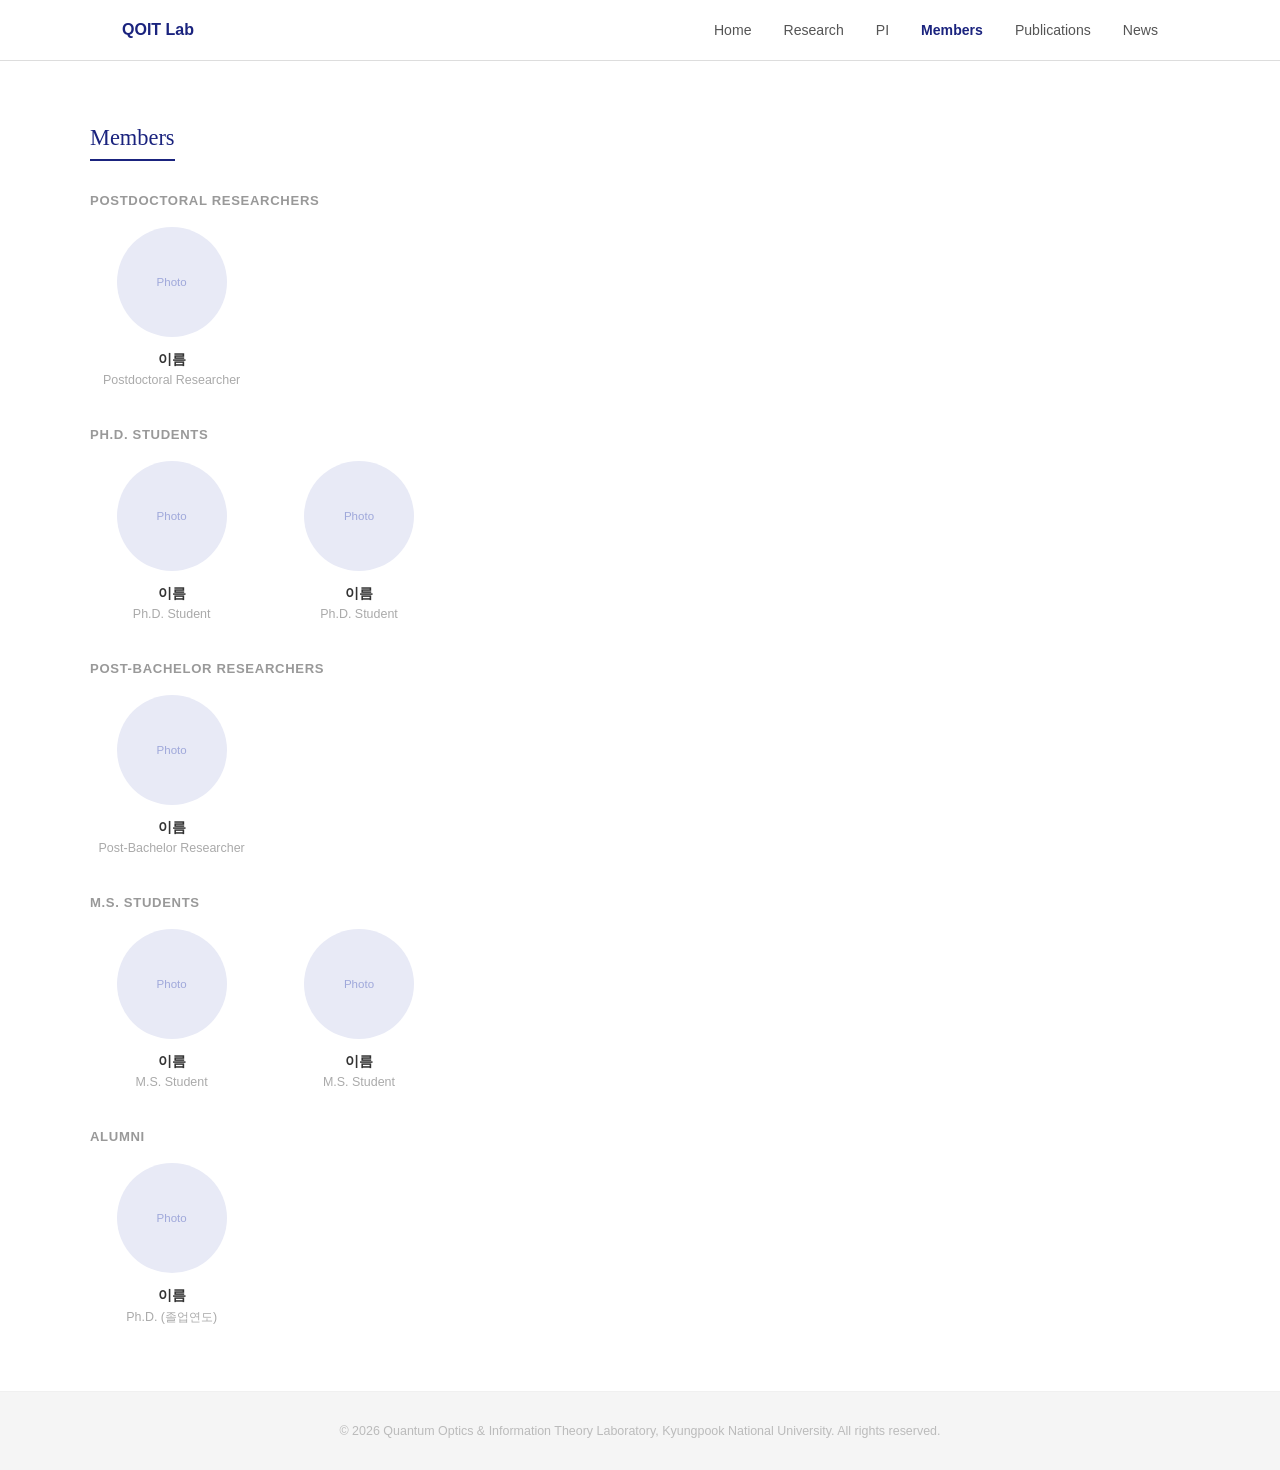
==== members.html @ f63addd1 "Add files via upload" ====
<!DOCTYPE html>
<html lang="en">
<head>
    <meta charset="UTF-8">
    <meta name="viewport" content="width=device-width, initial-scale=1.0">
    <title>QOIT Lab – Members</title>
    <link rel="stylesheet" href="style.css">
</head>
<body>

<nav>
    <div class="nav-inner">
        <a href="index.html" class="nav-logo">QOIT Lab</a>
        <ul>
            <li><a href="index.html">Home</a></li>
            <li><a href="research.html">Research</a></li>
            <li><a href="pi.html">PI</a></li>
            <li><a href="members.html" class="active">Members</a></li>
            <li><a href="publications.html">Publications</a></li>
            <li><a href="news.html">News</a></li>
        </ul>
    </div>
</nav>

<div class="page">
    <div class="section">
        <div class="section-inner">
            <h2>Members</h2>

            <div class="members-group">
                <h3>Postdoctoral Researchers</h3>
                <div class="members-grid">
                    <div class="member-card">
                        <div class="member-photo">Photo</div>
                        <h4>이름</h4>
                        <p>Postdoctoral Researcher</p>
                    </div>
                </div>
            </div>

            <div class="members-group">
                <h3>Ph.D. Students</h3>
                <div class="members-grid">
                    <div class="member-card">
                        <div class="member-photo">Photo</div>
                        <h4>이름</h4>
                        <p>Ph.D. Student</p>
                    </div>
                    <div class="member-card">
                        <div class="member-photo">Photo</div>
                        <h4>이름</h4>
                        <p>Ph.D. Student</p>
                    </div>
                </div>
            </div>

            <div class="members-group">
                <h3>Post-Bachelor Researchers</h3>
                <div class="members-grid">
                    <div class="member-card">
                        <div class="member-photo">Photo</div>
                        <h4>이름</h4>
                        <p>Post-Bachelor Researcher</p>
                    </div>
                </div>
            </div>

            <div class="members-group">
                <h3>M.S. Students</h3>
                <div class="members-grid">
                    <div class="member-card">
                        <div class="member-photo">Photo</div>
                        <h4>이름</h4>
                        <p>M.S. Student</p>
                    </div>
                    <div class="member-card">
                        <div class="member-photo">Photo</div>
                        <h4>이름</h4>
                        <p>M.S. Student</p>
                    </div>
                </div>
            </div>

            <div class="members-group">
                <h3>Alumni</h3>
                <div class="members-grid">
                    <div class="member-card">
                        <div class="member-photo">Photo</div>
                        <h4>이름</h4>
                        <p>Ph.D. (졸업연도)</p>
                    </div>
                </div>
            </div>

        </div>
    </div>
</div>

<footer>
    © 2026 Quantum Optics &amp; Information Theory Laboratory, Kyungpook National University. All rights reserved.
</footer>

</body>
</html>
---- style.css ----
* { margin: 0; padding: 0; box-sizing: border-box; }

body {
    font-family: 'Georgia', serif;
    color: #333;
    background: #fff;
}

/* Navigation */
nav {
    position: fixed;
    top: 0;
    width: 100%;
    background: #fff;
    border-bottom: 1px solid #ddd;
    z-index: 100;
}

.nav-inner {
    max-width: 1100px;
    margin: 0 auto;
    padding: 0 2rem;
    height: 60px;
    display: flex;
    justify-content: space-between;
    align-items: center;
}

.nav-logo {
    font-family: Arial, sans-serif;
    font-size: 1rem;
    font-weight: bold;
    color: #1a237e;
    text-decoration: none;
}

nav ul {
    list-style: none;
    display: flex;
    gap: 2rem;
}

nav ul a {
    text-decoration: none;
    color: #555;
    font-family: Arial, sans-serif;
    font-size: 0.88rem;
    transition: color 0.2s;
}

nav ul a:hover { color: #1a237e; }

nav ul a.active {
    color: #1a237e;
    font-weight: bold;
}

/* Page */
.page { margin-top: 60px; }

/* Section */
.section {
    padding: 65px 2rem;
    border-bottom: 1px solid #f0f0f0;
}

.section-inner { max-width: 1100px; margin: 0 auto; }

h2 {
    font-size: 1.4rem;
    color: #1a237e;
    font-weight: normal;
    margin-bottom: 2rem;
    padding-bottom: 0.5rem;
    border-bottom: 2px solid #1a237e;
    display: inline-block;
}

/* Hero (Home) */
.hero {
    padding: 60px 2rem 40px;
    background: linear-gradient(160deg, #f0f2ff 0%, #fff 60%);
    border-bottom: 1px solid #e8e8e8;
}

.hero-inner { max-width: 1100px; margin: 0 auto; }

.hero h1 {
    font-size: 2rem;
    color: #1a237e;
    font-weight: normal;
    margin-bottom: 0.5rem;
    line-height: 1.3;
}

.hero p {
    font-family: Arial, sans-serif;
    color: #777;
    font-size: 0.95rem;
}

/* Home — two columns */
.home-columns {
    max-width: 1100px;
    margin: 0 auto;
    padding: 2.5rem 2rem;
    display: grid;
    grid-template-columns: 3fr 2fr;
    gap: 3rem;
}

.home-news h3,
.home-contact h3 {
    font-family: Arial, sans-serif;
    font-size: 0.82rem;
    text-transform: uppercase;
    letter-spacing: 0.06em;
    color: #999;
    margin-bottom: 1rem;
}

.home-news-list { list-style: none; }

.home-news-list li {
    display: flex;
    gap: 1.2rem;
    padding: 0.7rem 0;
    border-bottom: 1px solid #f0f0f0;
    font-family: Arial, sans-serif;
    font-size: 0.87rem;
    align-items: baseline;
}

.home-news-list li:last-child { border-bottom: none; }

.hn-date {
    color: #bbb;
    font-size: 0.8rem;
    white-space: nowrap;
    min-width: 75px;
}

.hn-text { color: #555; line-height: 1.5; }

.view-all {
    display: inline-block;
    margin-top: 1rem;
    font-family: Arial, sans-serif;
    font-size: 0.82rem;
    color: #1a237e;
    text-decoration: none;
}

.view-all:hover { text-decoration: underline; }

.home-contact-info {
    font-family: Arial, sans-serif;
    font-size: 0.87rem;
    color: #555;
    line-height: 2.2;
}

.home-contact-info span {
    display: inline-block;
    width: 60px;
    color: #bbb;
    font-size: 0.8rem;
}

/* Research */
.research-topic { margin-bottom: 3rem; }
.research-topic:last-child { margin-bottom: 0; }

.research-topic h3 {
    font-size: 1.2rem;
    color: #1a237e;
    margin-bottom: 0.5rem;
    font-weight: normal;
}

.research-topic > p {
    font-family: Arial, sans-serif;
    font-size: 0.88rem;
    color: #666;
    line-height: 1.75;
    margin-bottom: 1.2rem;
}

.sub-topics {
    border-left: 2px solid #e0e4f0;
    padding-left: 1.5rem;
}

.sub-topic { margin-bottom: 1.2rem; }
.sub-topic:last-child { margin-bottom: 0; }

.sub-topic h4 {
    font-family: Arial, sans-serif;
    font-size: 0.95rem;
    color: #333;
    margin-bottom: 0.4rem;
}

.sub-topic p {
    font-family: Arial, sans-serif;
    font-size: 0.85rem;
    color: #666;
    line-height: 1.7;
}

/* PI */
.pi-card {
    display: flex;
    gap: 2.5rem;
    align-items: flex-start;
}

.pi-photo {
    width: 150px;
    height: 190px;
    background: #e8eaf6;
    flex-shrink: 0;
    display: flex;
    align-items: center;
    justify-content: center;
    color: #9fa8da;
    font-family: Arial, sans-serif;
    font-size: 0.78rem;
}

.pi-photo img {
    width: 100%;
    height: 100%;
    object-fit: cover;
}

.pi-info h3 {
    font-size: 1.25rem;
    color: #222;
    margin-bottom: 0.3rem;
}

.pi-affil {
    font-family: Arial, sans-serif;
    font-size: 0.88rem;
    color: #777;
    margin-bottom: 1.2rem;
}

.pi-bio {
    font-family: Arial, sans-serif;
    font-size: 0.9rem;
    color: #555;
    line-height: 1.75;
    margin-bottom: 1.2rem;
}

.pi-contact {
    font-family: Arial, sans-serif;
    font-size: 0.88rem;
    color: #555;
    line-height: 2;
}

.pi-contact span {
    display: inline-block;
    width: 60px;
    color: #999;
}

/* Members */
.members-group { margin-bottom: 2.5rem; }
.members-group:last-child { margin-bottom: 0; }

.members-group h3 {
    font-family: Arial, sans-serif;
    font-size: 0.82rem;
    color: #999;
    text-transform: uppercase;
    letter-spacing: 0.05em;
    margin-bottom: 1.2rem;
}

.members-grid {
    display: grid;
    grid-template-columns: repeat(auto-fill, minmax(150px, 1fr));
    gap: 1.5rem;
}

.member-card { text-align: center; }

.member-photo {
    width: 110px;
    height: 110px;
    background: #e8eaf6;
    border-radius: 50%;
    margin: 0 auto 0.8rem;
    display: flex;
    align-items: center;
    justify-content: center;
    color: #9fa8da;
    font-family: Arial, sans-serif;
    font-size: 0.72rem;
    overflow: hidden;
}

.member-photo img {
    width: 100%;
    height: 100%;
    object-fit: cover;
}

.member-card h4 {
    font-size: 0.9rem;
    color: #333;
    margin-bottom: 0.25rem;
}

.member-card p {
    font-family: Arial, sans-serif;
    font-size: 0.78rem;
    color: #aaa;
}

/* Publications */
.pub-year-group { margin-bottom: 2rem; }

.pub-year-label {
    font-family: Arial, sans-serif;
    font-size: 0.88rem;
    font-weight: bold;
    color: #1a237e;
    margin-bottom: 0.8rem;
    padding-bottom: 0.3rem;
    border-bottom: 1px solid #e0e0e0;
}

.pub-list { list-style: none; }

.pub-list li {
    font-family: Arial, sans-serif;
    font-size: 0.88rem;
    color: #555;
    padding: 0.9rem 0;
    border-bottom: 1px solid #f5f5f5;
    line-height: 1.65;
}

.pub-list li:last-child { border-bottom: none; }

.pub-title {
    color: #222;
    font-weight: bold;
    display: block;
    margin-bottom: 0.2rem;
}

.pub-journal { font-style: italic; color: #999; }

/* News */
.news-list { list-style: none; }

.news-list li {
    display: flex;
    gap: 2rem;
    padding: 0.9rem 0;
    border-bottom: 1px solid #f0f0f0;
    font-family: Arial, sans-serif;
    font-size: 0.88rem;
    align-items: baseline;
}

.news-list li:last-child { border-bottom: none; }

.news-date {
    color: #aaa;
    font-size: 0.82rem;
    white-space: nowrap;
    min-width: 80px;
}

.news-text { color: #555; line-height: 1.5; }

/* Footer */
footer {
    background: #f5f5f5;
    padding: 2rem;
    text-align: center;
    font-family: Arial, sans-serif;
    font-size: 0.78rem;
    color: #bbb;
}

/* Responsive */
@media (max-width: 750px) {
    .home-columns { grid-template-columns: 1fr; gap: 2rem; }
    .pi-card { flex-direction: column; }
    .pi-photo { width: 120px; height: 150px; }
    nav ul { gap: 1rem; }
    .hero h1 { font-size: 1.4rem; }
}
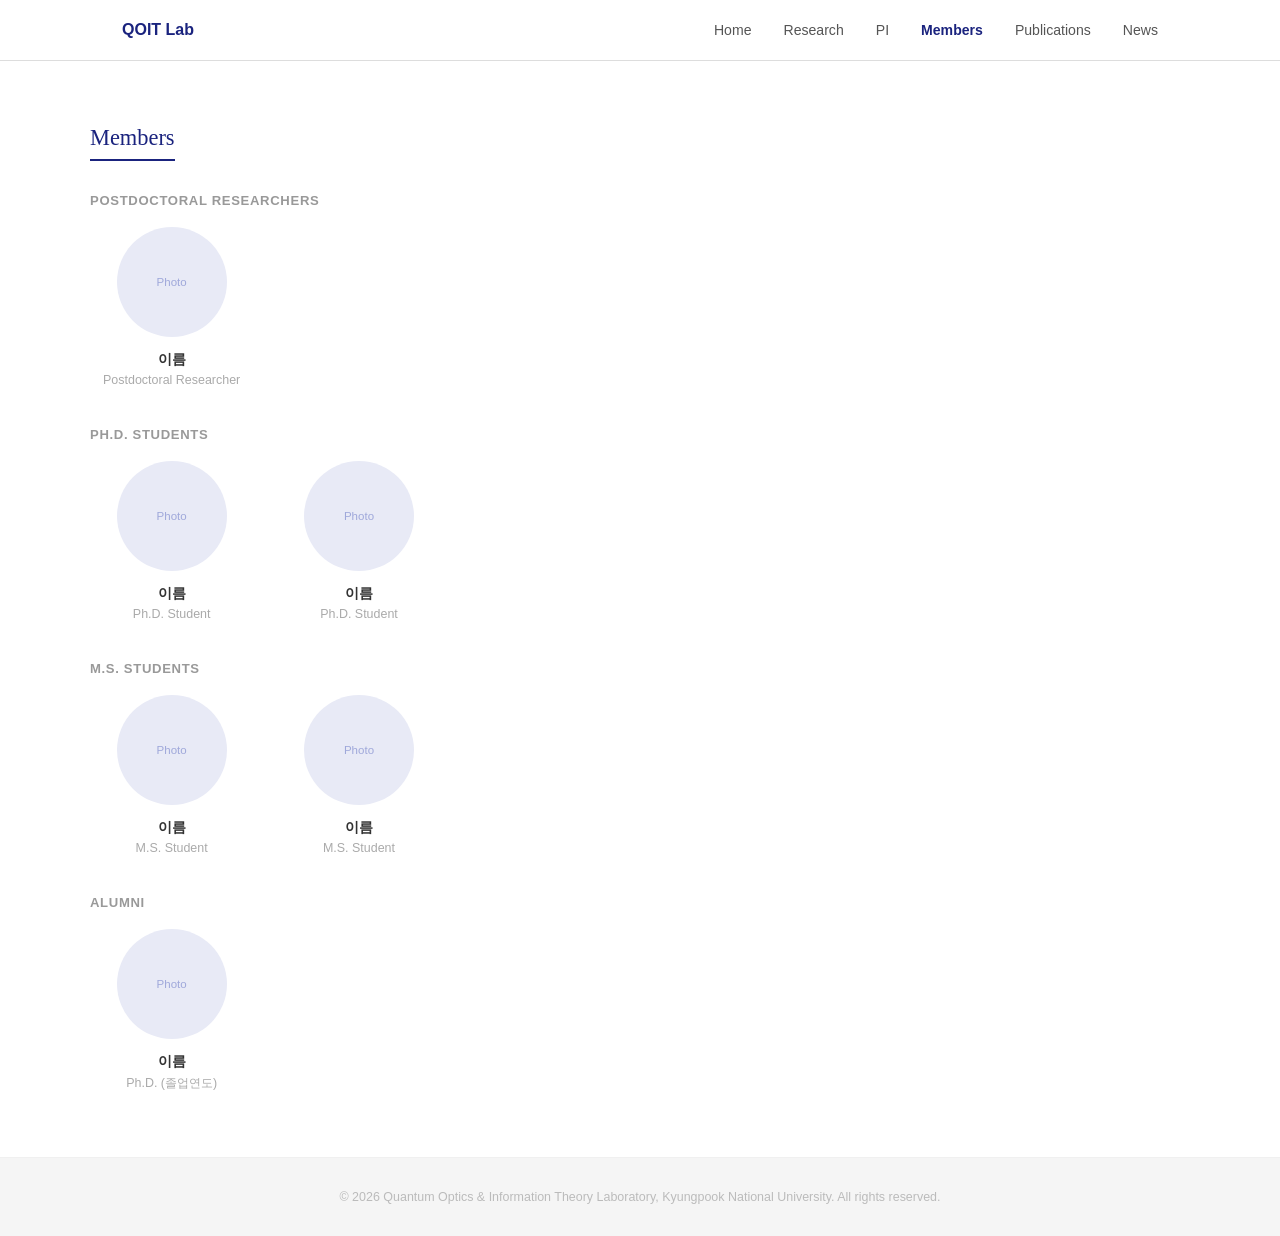
==== commit abfb66d2: "Update members.html" ====
--- a/members.html
+++ b/members.html
@@ -55,17 +55,6 @@
             </div>
 
             <div class="members-group">
-                <h3>Post-Bachelor Researchers</h3>
-                <div class="members-grid">
-                    <div class="member-card">
-                        <div class="member-photo">Photo</div>
-                        <h4>이름</h4>
-                        <p>Post-Bachelor Researcher</p>
-                    </div>
-                </div>
-            </div>
-
-            <div class="members-group">
                 <h3>M.S. Students</h3>
                 <div class="members-grid">
                     <div class="member-card">
